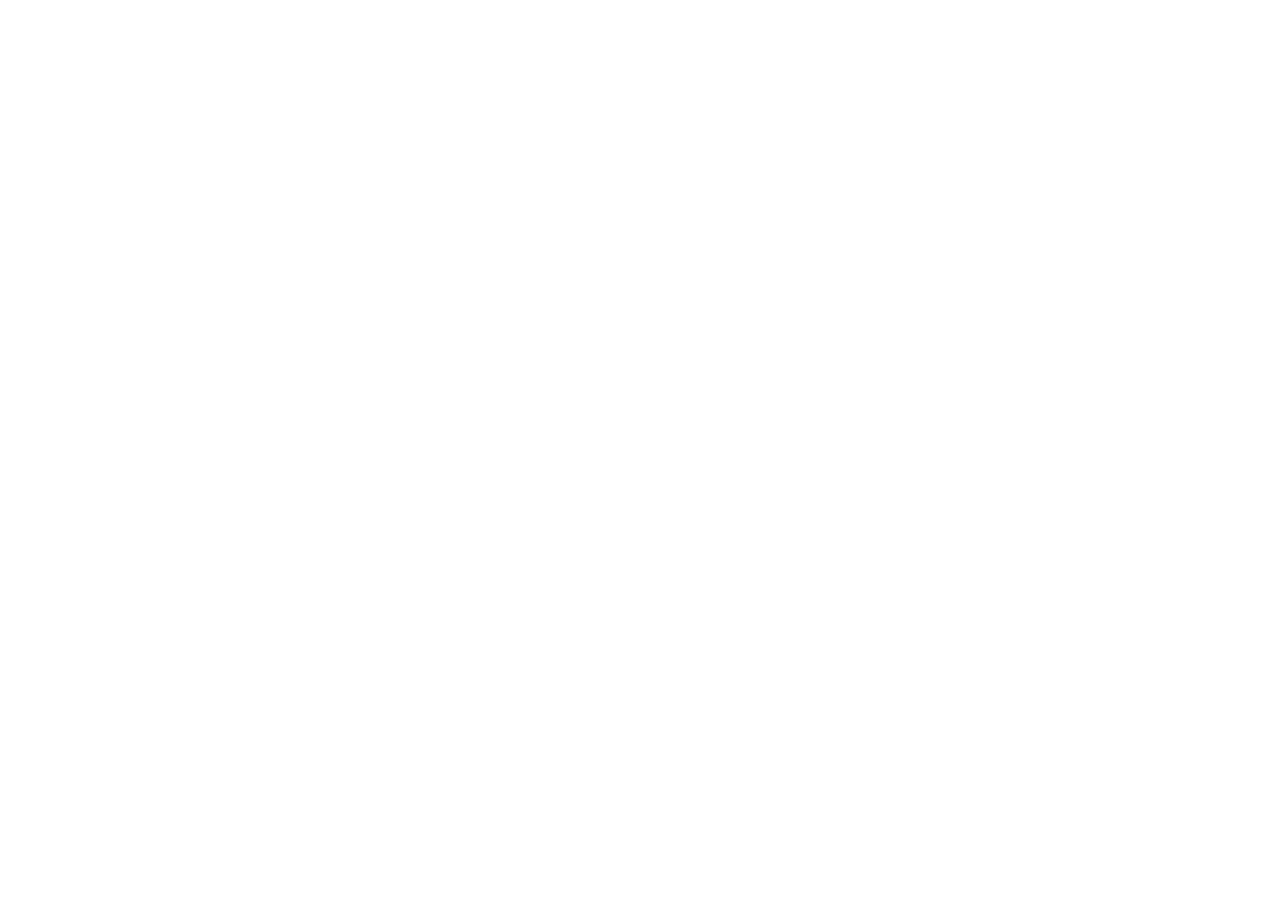
==== login.html @ f44352b2 "first commit" ====
<!DOCTYPE html>
<html lang="en">
<head>
    <meta charset="UTF-8">
    <meta name="viewport" content="width=device-width, initial-scale=1.0">
    <title>Health web</title>
</head>
<body>
    
</body>
</html>
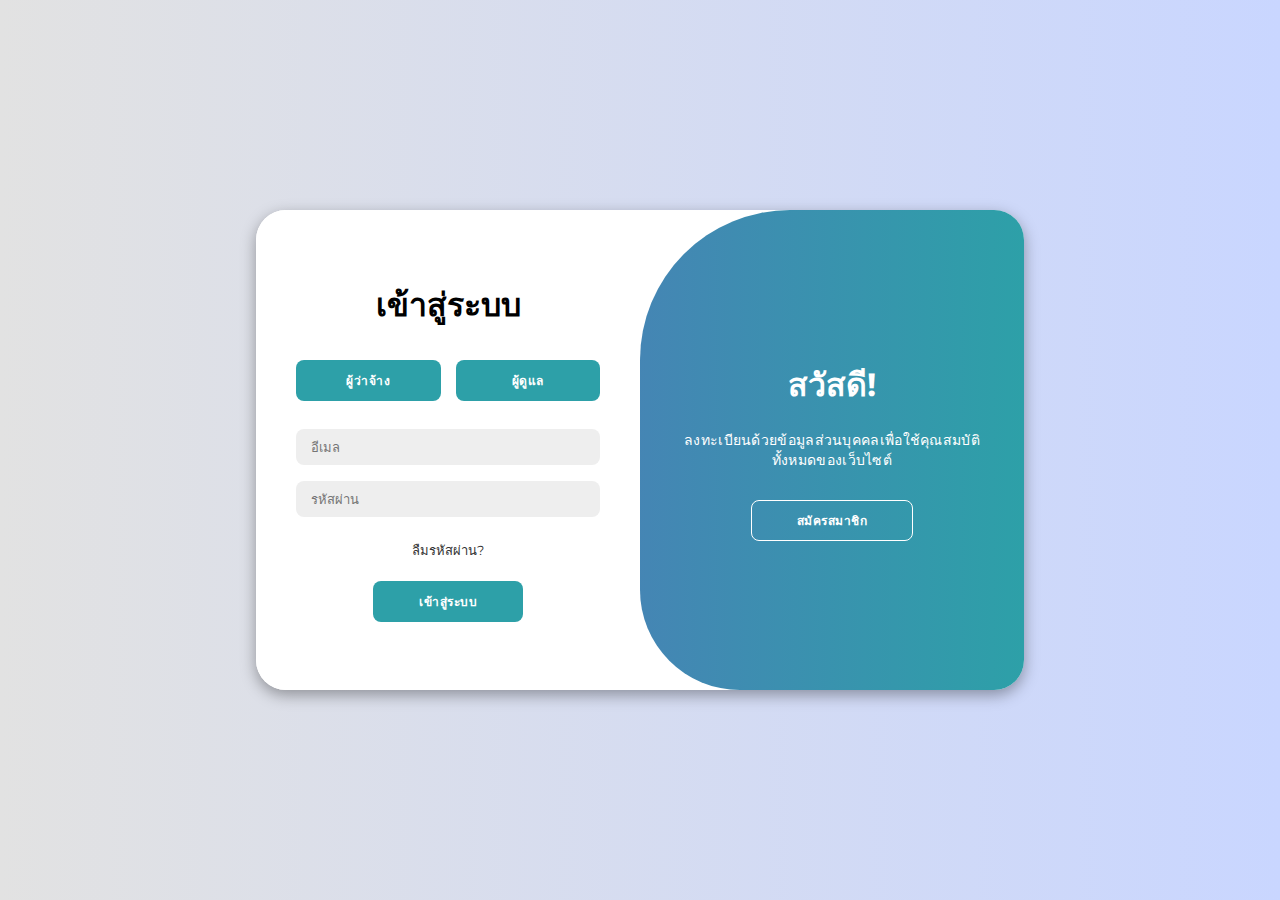
==== commit 7dcdd1e0: "Add job application form and update navigation links" ====
--- a/login.html
+++ b/login.html
@@ -1,11 +1,310 @@
 <!DOCTYPE html>
-<html lang="en">
+<html lang="th">
 <head>
     <meta charset="UTF-8">
     <meta name="viewport" content="width=device-width, initial-scale=1.0">
-    <title>Health web</title>
+    <title>ระบบผู้ดูแลผู้สูงอายุ | เข้าสู่ระบบ</title>
+    <link rel="stylesheet" href="https://cdnjs.cloudflare.com/ajax/libs/font-awesome/6.4.0/css/all.min.css">
+    <link href="https://fonts.googleapis.com/css2?family=Montserrat:wght@300;400;500;600;700&display=swap" rel="stylesheet">
+    <link rel="stylesheet" href="css/index.css">
+    <style>
+        @import url('https://fonts.googleapis.com/css2?family=Montserrat:wght@300;400;500;600;700&display=swap');
+
+* {
+    margin: 0;
+    padding: 0;
+    box-sizing: border-box;
+    font-family: 'Montserrat', sans-serif;
+}
+
+body {
+    background-color: #c9d6ff;
+    background: linear-gradient(to right, #e2e2e2, #c9d6ff);
+    display: flex;
+    align-items: center;
+    justify-content: center;
+    flex-direction: column;
+    height: 100vh;
+}
+
+.container {
+    background-color: #fff;
+    border-radius: 30px;
+    box-shadow: 0 5px 15px rgba(0, 0, 0, 0.35);
+    position: relative;
+    overflow: hidden;
+    width: 768px;
+    max-width: 100%;
+    min-height: 480px;
+}
+
+.container p {
+    font-size: 14px;
+    line-height: 20px;
+    letter-spacing: 0.3px;
+    margin: 20px 0;
+}
+
+.container span {
+    font-size: 12px;
+}
+
+.container a {
+    color: #333;
+    font-size: 13px;
+    text-decoration: none;
+    margin: 15px 0 10px;
+}
+
+.container button {
+    background-color: #2da0a8;
+    color: #fff;
+    font-size: 12px;
+    padding: 10px 45px;
+    border: 1px solid transparent;
+    border-radius: 8px;
+    font-weight: 600;
+    letter-spacing: 0.5px;
+    text-transform: uppercase;
+    margin-top: 10px;
+    cursor: pointer;
+}
+
+.container button.hidden {
+    background-color: transparent;
+    border-color: #fff;
+}
+
+.container form {
+    background-color: #fff;
+    display: flex;
+    align-items: center;
+    justify-content: center;
+    flex-direction: column;
+    padding: 0 40px;
+    height: 100%;
+}
+
+.container input {
+    background-color: #eee;
+    border: none;
+    margin: 8px 0;
+    padding: 10px 15px;
+    font-size: 13px;
+    border-radius: 8px;
+    width: 100%;
+    outline: none;
+}
+
+.form-container {
+    position: absolute;
+    top: 0;
+    height: 100%;
+    transition: all 0.6s ease-in-out;
+}
+
+.sign-in {
+    left: 0;
+    width: 50%;
+    z-index: 2;
+}
+
+.container.active .sign-in {
+    transform: translateX(100%);
+}
+
+.sign-up {
+    left: 0;
+    width: 50%;
+    opacity: 0;
+    z-index: 1;
+}
+
+.container.active .sign-up {
+    transform: translateX(100%);
+    opacity: 1;
+    z-index: 5;
+    animation: move 0.6s;
+}
+
+@keyframes move {
+    0%, 49.99% {
+        opacity: 0;
+        z-index: 1;
+    }
+    50%, 100% {
+        opacity: 1;
+        z-index: 5;
+    }
+}
+
+.social-icons {
+    margin: 20px 0;
+}
+
+.social-icons a {
+    border: 1px solid #ccc;
+    border-radius: 20%;
+    display: inline-flex;
+    justify-content: center;
+    align-items: center;
+    margin: 0 3px;
+    width: 40px;
+    height: 40px;
+}
+
+.toggle-container {
+    position: absolute;
+    top: 0;
+    left: 50%;
+    width: 50%;
+    height: 100%;
+    overflow: hidden;
+    transition: all 0.6s ease-in-out;
+    border-radius: 150px 0 0 100px;
+    z-index: 1000;
+}
+
+.container.active .toggle-container {
+    transform: translateX(-100%);
+    border-radius: 0 150px 100px 0;
+}
+
+.toggle {
+    background-color: #2da0a8;
+    height: 100%;
+    background: linear-gradient(to right, #5c6bc0, #2da0a8);
+    color: #fff;
+    position: relative;
+    left: -100%;
+    height: 100%;
+    width: 200%;
+    transform: translateX(0);
+    transition: all 0.6s ease-in-out;
+}
+
+.container.active .toggle {
+    transform: translateX(50%);
+}
+
+.toggle-panel {
+    position: absolute;
+    width: 50%;
+    height: 100%;
+    display: flex;
+    align-items: center;
+    justify-content: center;
+    flex-direction: column;
+    padding: 0 30px;
+    text-align: center;
+    top: 0;
+    transform: translateX(0);
+    transition: all 0.6s ease-in-out;
+}
+
+.toggle-left {
+    transform: translateX(-200%);
+}
+
+.container.active .toggle-left {
+    transform: translateX(0);
+}
+
+.toggle-right {
+    right: 0;
+    transform: translateX(0);
+}
+
+.container.active .toggle-right {
+    transform: translateX(200%);
+}
+
+
+.user-type {
+    display: flex;
+    margin: 20px 0;
+    width: 100%;
+    gap: 15px;
+    background-color: transparent;
+    border: none;
+    padding: 0;
+}
+
+.user-type-btn {
+    flex: 1;
+    padding: 12px;
+    text-align: center;
+    cursor: pointer;
+    font-size: 14px;
+    font-weight: 500;
+    background-color: #ffffff;
+    border: 1px solid #2da0a8;
+    border-radius: 8px;
+    color: #2da0a8;
+}
+
+.user-type-btn.active {
+    background-color: #2da0a8;
+    color: white;
+}
+
+.user-type-btn:hover {
+    background-color: #f0fafb;
+}
+    </style>
+    
 </head>
 <body>
-    
+    <div class="container" id="container">
+        <div class="form-container sign-up">
+            <form id="registerForm">
+                <h1>สร้างบัญชีใหม่</h1>
+                
+                <div class="user-type">
+                    <button type="button" class="user-type-btn active" data-type="employer">ผู้ว่าจ้าง</button>
+                    <button type="button" class="user-type-btn" data-type="caregiver">ผู้ดูแล</button>
+                </div>
+                
+                <input type="text" placeholder="ชื่อ-นามสกุล" required>
+                <input type="email" placeholder="อีเมล" required>
+                <input type="password" placeholder="รหัสผ่าน" required>
+                <input type="password" placeholder="ยืนยันรหัสผ่าน" required>
+                <button type="submit">สมัครสมาชิก</button>
+            </form>
+        </div>
+        
+        <div class="form-container sign-in">
+            <form id="loginForm">
+                <h1>เข้าสู่ระบบ</h1>
+                
+                
+                <div class="user-type">
+                    <button type="button" class="user-type-btn active" data-type="employer">ผู้ว่าจ้าง</button>
+                    <button type="button" class="user-type-btn" data-type="caregiver">ผู้ดูแล</button>
+                </div>
+                
+                <input type="email" placeholder="อีเมล" required>
+                <input type="password" placeholder="รหัสผ่าน" required>
+                <a href="#">ลืมรหัสผ่าน?</a>
+                <button type="submit">เข้าสู่ระบบ</button>
+            </form>
+        </div>
+        
+        <div class="toggle-container">
+            <div class="toggle">
+                <div class="toggle-panel toggle-left">
+                    <h1>ยินดีต้อนรับกลับ!</h1>
+                    <p>กรุณากรอกข้อมูลส่วนบุคคลเพื่อใช้คุณสมบัติทั้งหมดของเว็บไซต์</p>
+                    <button class="hidden" id="login">เข้าสู่ระบบ</button>
+                </div>
+                <div class="toggle-panel toggle-right">
+                    <h1>สวัสดี!</h1>
+                    <p>ลงทะเบียนด้วยข้อมูลส่วนบุคคลเพื่อใช้คุณสมบัติทั้งหมดของเว็บไซต์</p>
+                    <button class="hidden" id="register">สมัครสมาชิก</button>
+                </div>
+            </div>
+        </div>
+    </div>
+
 </body>
 </html>